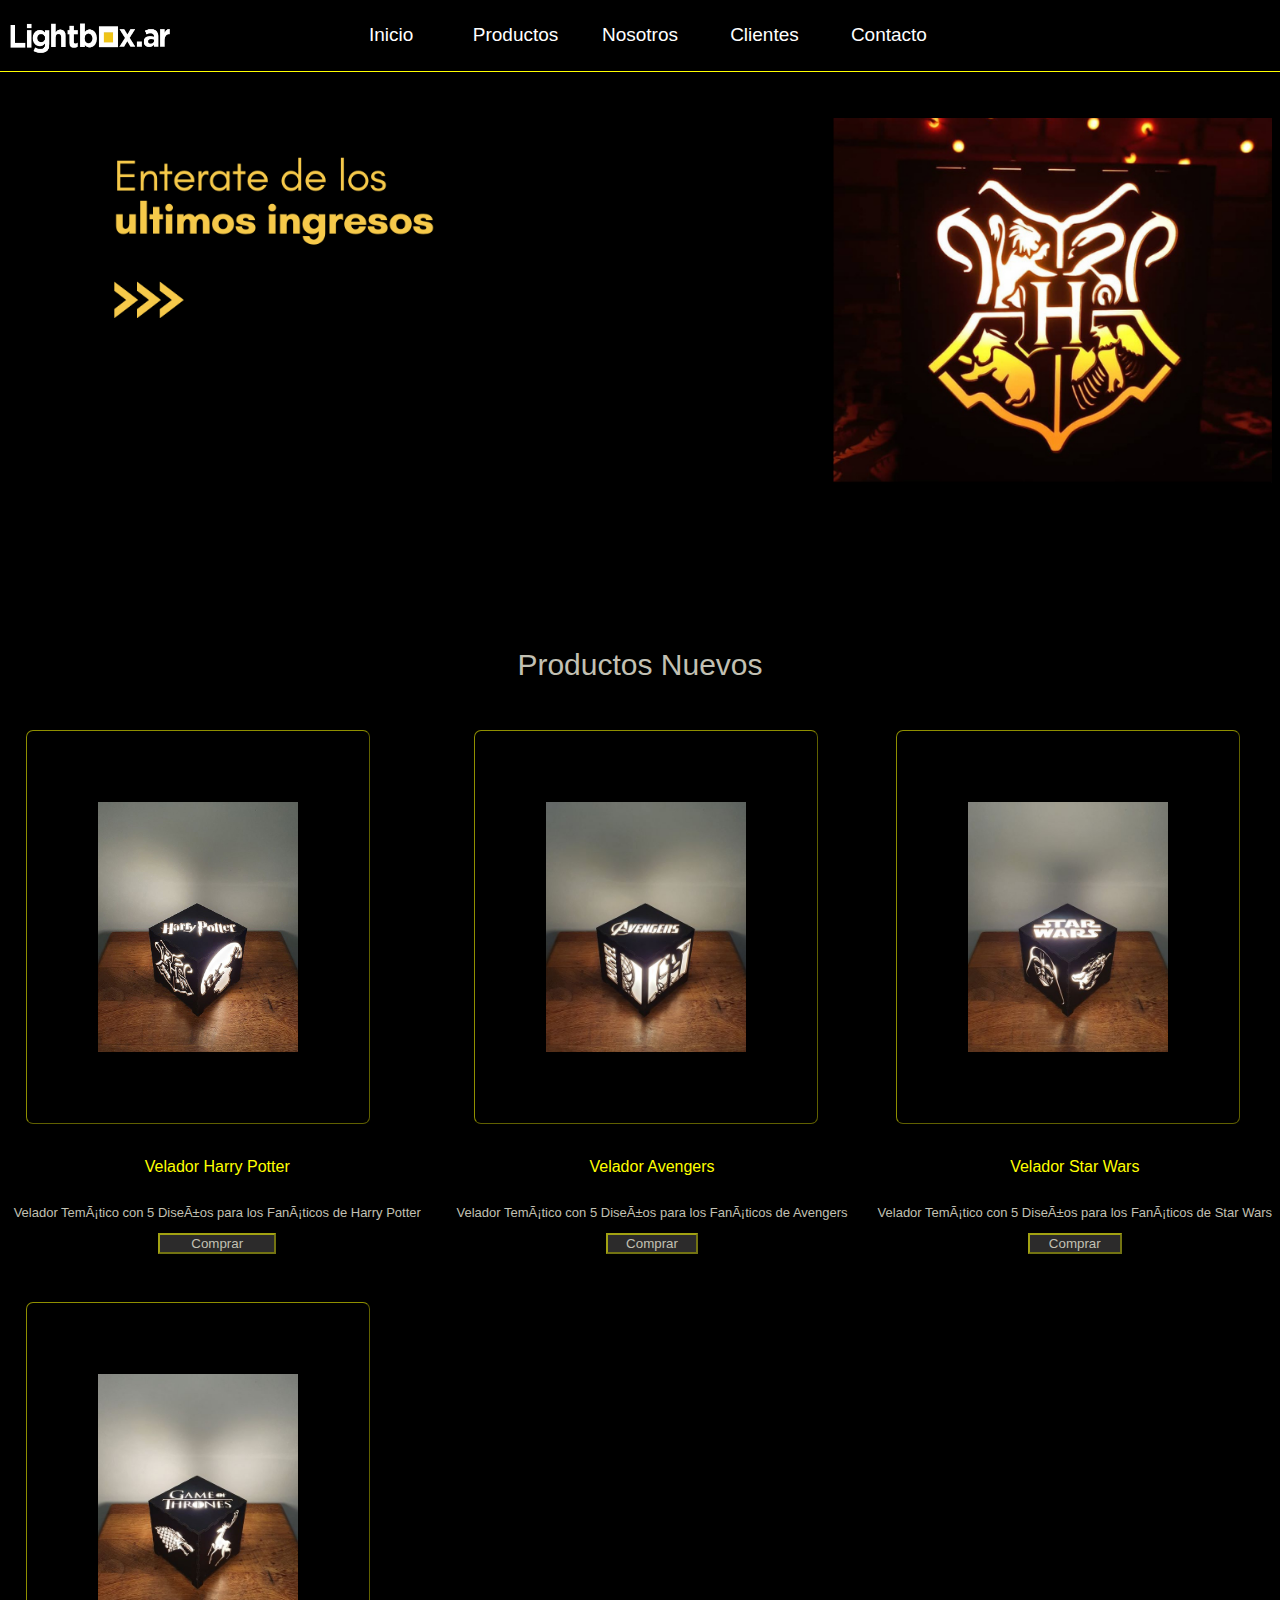
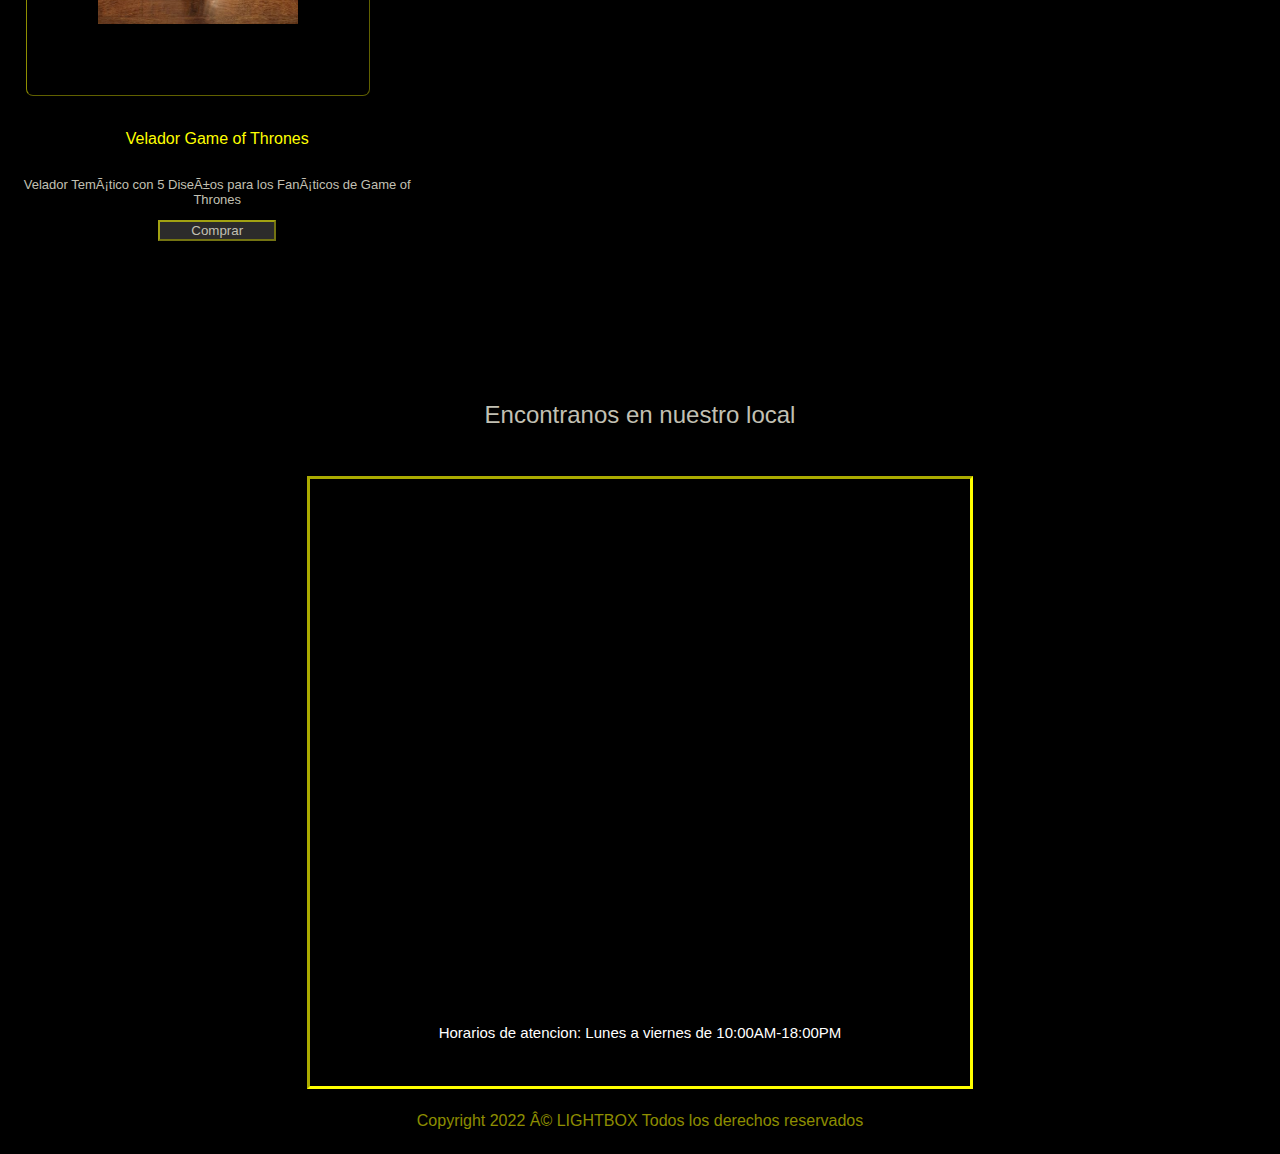
==== index.html @ 2d29f407 "Primer commit agregando efectos" ====
<!DOCTYPE html>
<html lang="en">

<head>
    <meta charset="en">
    <title>LightBox</title>
    <link rel="icon" href="img/logo.ico" class="imgredonda">
    <meta name="viewport" content="width=device-width, initial-scale=1.0">
    <link rel="stylesheet" href="style.css">
</head>
<div class="grilla">

    <body>
        <header class="header">
            <nav class="navegacion">
                <input type="checkbox" id="check">
                <label for="check" class="toggle-menu">
                    <img src="img/menu.png" alt="">
                </label>
                <a href="" class="logo"> <img src="img/logo.jpg" alt=""></a>
                <ul>
                    <li><a href="index.html">Inicio</a></li>
                    <li><a href="productos.html">Productos</a></li>
                    <li><a href="nosotros.html">Nosotros</a></li>
                    <li><a href="clientes.html">Clientes</a></li>
                    <li><a href="contacto.html">Contacto</a></li>
                </ul>
            </nav>
        </header>
        <section class="section">
            <div class="cartel">
                <a href="html/contacto.html"><img src="img/cartel.png" alt=""></a>
            </div>

        </section>
        <article class="article">
            <h1>Productos Nuevos</h1>
            <div class="galeria">
                <div class="foto">
                    <img src="img/cajas/caja1.jpg" alt="">
                    <div class="pie">
                        <p>Velador Harry Potter</p>
                        <p class="info">Velador Temático con 5 Diseños para los Fanáticos de Harry Potter</p>
                        <button>Comprar</button>
                    </div>
                </div>
                <div class="foto">
                    <img src="img/cajas/caja2.jpg" alt="">
                    <div class="pie">
                        <p>Velador Avengers</p>
                        <p class="info">Velador Temático con 5 Diseños para los Fanáticos de Avengers</p>
                        <button>Comprar</button>
                    </div>
                </div>
                <div class="foto">
                    <img src="img/cajas/caja3.jpg" alt="">
                    <div class="pie">
                        <p>Velador Star Wars</p>
                        <p class="info">Velador Temático con 5 Diseños para los Fanáticos de Star Wars</p>
                        <button>Comprar</button>
                    </div>
                </div>
                <div class="foto">
                    <img src="img/cajas/caja4.jpg" alt="">
                    <div class="pie">
                        <p>Velador Game of Thrones</p>
                        <p class="info">Velador Temático con 5 Diseños para los Fanáticos de Game of Thrones</p>
                        <button>Comprar</button>
                    </div>
                </div>
            </div>
        </article>
        <aside class="aside">
            <h3>Encontranos en nuestro local</h3>
            <div class="frame">
                <iframe
                    src="https://www.google.com/maps/embed?pb=!1m18!1m12!1m3!1d3275.6573795576046!2d-58.36267608500342!3d-34.81456077619106!2m3!1f0!2f0!3f0!3m2!1i1024!2i768!4f13.1!3m3!1m2!1s0x95a32b575a33bc4d%3A0xd5551d0e601b2aed!2sSan%20Francisco%20620%2C%20B1849BEL%20Claypole%2C%20Provincia%20de%20Buenos%20Aires!5e0!3m2!1ses!2sar!4v1653339173783!5m2!1ses!2sar"
                    width="600" height="450" style="border:0;" allowfullscreen="" loading="lazy"
                    referrerpolicy="no-referrer-when-downgrade"></iframe>
                <div class="horarios">
                    <p>Horarios de atencion: Lunes a viernes de 10:00AM-18:00PM</p>
                </div>
            </div>
        </aside>
        <footer class="footer">

            <p>Copyright 2022 © LIGHTBOX Todos los derechos reservados</p>

        </footer>
    </body>
</div>

</html>
---- style.css ----
@media screen and (min-width:1024px) {
    body {
        font-family: -apple-system, BlinkMacSystemFont, 'Segoe UI', Roboto, Oxygen, Ubuntu, Cantarell, 'Open Sans', 'Helvetica Neue', sans-serif;
        background-color: black;
        min-height: 100%;
    }
    .grilla {
        display: grid;
        gap: 10px;
        grid-template-areas:
            "header"
            "section"
            "article"
            "aside"
            "footer";
    }
     ::-webkit-scrollbar{
         width: 15px;
     }
     ::-webkit-scrollbar-track{
         background:rgb(17, 17, 17);
     }
     ::-webkit-scrollbar-thumb{
         background: rgba(121, 121, 6, 0.562);
     }
    .header {
        grid-area: header;
    }

    .cartel {
        padding-top: 100px;
        justify-content: center;
        display: grid;
    }

    .cartel img {
        max-width: 100%;
        margin-right: 100px;

    }

    .logo {
        position: fixed;
        display: block;
        margin-right: 40px;
        height: 40px;
        padding: 0px 0px 0px;
        border-radius: none;
        margin-top: 10px;
    }

    .logo img {
        padding-top: 13px;
        padding-left: 10px;
        height: 30px;
        width: 160px;
        display: flex;
    }

    nav {
        background-color: black;
        outline: 1px solid yellow;
        position: fixed;
        left: 0;
        top: 0;
        right: 0;
        
    }

    ul {
        margin-right: 20px;
        list-style: none;
        padding: 0;
        margin: 0;
        text-align: center;
        line-height: 70px;
    }

    li {
        width: 120px;
        display: inline-block;
    }

    a {
        font-family: -apple-system, BlinkMacSystemFont, 'Segoe UI', Roboto, Oxygen, Ubuntu, Cantarell, 'Open Sans', 'Helvetica Neue', sans-serif;
        font-weight: 200;
        font-size: 19px;
        text-decoration: none;
        display: block;
        color: white;
    }

    .navegacion a:hover {
        background: rgba(255, 255, 0, 0.562);
        color: black;
    }

    .toggle-menu {
        width: 40px;
        position: absolute;
        top: 1rem;
        right: 1rem;
        cursor: pointer;
        filter: invert(1);
        display: none;
    }

    #check {
        display: none;
        position: absolute;
    }

    img {
        max-width: 100%;
    }

    section {
        grid-area: section;
    }

    article {
        grid-area: article;
    }

    h1 {
        margin-top: 150px;
        margin-bottom: 30px;
        color: rgb(194, 192, 179);
        font-family: -apple-system, BlinkMacSystemFont, 'Segoe UI', Roboto, Oxygen, Ubuntu, Cantarell, 'Open Sans', 'Helvetica Neue', sans-serif;
        text-align: center;
        font-size: 30px;
        font-weight: 400;
    }

    .galeria {
        border: 1px;
        display: grid;
        grid-template-columns: auto auto auto;
        grid-template-rows: auto auto;
        column-gap: 30px;
        row-gap: 30px;
        justify-content: space-evenly;

    }

    .galeria img {
        display: grid;
        border-radius: 5px;
        outline-width: 1px;
        outline-offset: 1px;
        outline-style: outset;
        outline-color: rgba(255, 255, 0, 0.562);
        margin: 20px;
        padding: 70px;
        width: 200px;
        height: 250px;
        justify-content: center;
        transition: 0.5s;
        object-fit: cover;
    }
    .galeria img:hover{
        transform: scale(1.1);
    }

    .pie {
        color: yellow;
        font-size: medium;
        font-family: -apple-system, BlinkMacSystemFont, 'Segoe UI', Roboto, Oxygen, Ubuntu, Cantarell, 'Open Sans', 'Helvetica Neue', sans-serif;
        font-weight: 300;
        display: grid;
        text-align: center;
        padding: 0px;
        top: 0%;
    }

    .info {
        color: rgb(194, 192, 179);
        font-size: small;
        font-family: -apple-system, BlinkMacSystemFont, 'Segoe UI', Roboto, Oxygen, Ubuntu, Cantarell, 'Open Sans', 'Helvetica Neue', sans-serif;
        font-weight: 100;
        display: grid;
        justify-content: center;
    }

    button {
        font-style: normal;
        border-color: rgba(255, 255, 0, 0.562);
        color: rgb(194, 192, 179);
        background-color: rgb(44, 43, 43);
        margin-left: 150px;
        margin-right: 150px;
    }

    aside {
        grid-area: aside;
        display: grid;
        grid-template-columns: auto;
        grid-template-rows: auto auto;
        justify-content: space-around;

    }

    h3 {
        margin-top: 150px;
        margin-bottom: 50px;
        color: rgb(194, 192, 179);
        font-family: -apple-system, BlinkMacSystemFont, 'Segoe UI', Roboto, Oxygen, Ubuntu, Cantarell, 'Open Sans', 'Helvetica Neue', sans-serif;
        font-weight: 400;
        text-align: center;
        font-size: x-large;
    }

    .frame {
        outline-style: inset;
        outline-color: yellow;
        display: grid;
        padding: 30px;
        padding-bottom: 30px;
    }

    .horarios {
        color: white;
        font-family: -apple-system, BlinkMacSystemFont, 'Segoe UI', Roboto, Oxygen, Ubuntu, Cantarell, 'Open Sans', 'Helvetica Neue', sans-serif;
        font-weight: 200;
        font-size: 15px;
        display: right;
        margin-top: 50px;
        text-align: center;
    }

    .footer {
        grid-area: footer;
        color: rgba(255, 255, 0, 0.562);
        text-align: center;
        justify-content: flex-end;
    }
}

.video iframe {
     display: flex;
     align-content: center;
}

.redes {
    display: flex;
}

.redes1 {
    display: flex;
    flex-flow: row wrap;
    margin: auto;
    padding: 20px;
    font-family: -apple-system, BlinkMacSystemFont, 'Segoe UI', Roboto, Oxygen, Ubuntu, Cantarell, 'Open Sans', 'Helvetica Neue', sans-serif;
    color: rgba(255, 255, 0, 0.562);
    text-align: center;
    transition: 0.5s;
    object-fit: cover;
}
.redes1 img{
    filter: invert(58%) sepia(26%) saturate(1214%) hue-rotate(21deg) brightness(107%) contrast(102%);
}
.redes1 img:hover{
    transform: scale(1.1);
}


.form-consulta {
    width: 400px;
    background-color: rgb(17, 17, 17);
    padding: 20px;
    margin: 0 auto;
    margin-top: 100px;
    border-radius: 5px;
    font-family: -apple-system, BlinkMacSystemFont, 'Segoe UI', Roboto, Oxygen, Ubuntu, Cantarell, 'Open Sans', 'Helvetica Neue', sans-serif;
    color: rgba(255, 255, 0, 0.562);
}
 aside h4{
     color: rgba(255, 255, 0, 0.562);
     font-family: -apple-system, BlinkMacSystemFont, 'Segoe UI', Roboto, Oxygen, Ubuntu, Cantarell, 'Open Sans', 'Helvetica Neue', sans-serif;
     font-size: 20px;
     font-weight: 200;
     padding-bottom: 20px;
 }
 
.textarea{
    max-width: 100%;

}
.controls {
    display: flex;
    width: 95%;
    padding: 10px;
    border-radius: 4px;
    margin-bottom: 16px;
    border: 1px yellow solid;
    font-family: -apple-system, BlinkMacSystemFont, 'Segoe UI', Roboto, Oxygen, Ubuntu, Cantarell, 'Open Sans', 'Helvetica Neue', sans-serif;
    font-family: 18px;
}

.form-consulta p {
    height: 30px;
    text-align: left;
    font-size: 22px;
}

textarea {
    height: 100px;
    width: 400px;
    border-radius: 4px;
    border-color: rgba(255, 255, 0, 0.562);
}

.form-consulta .botons {
    width: 100%;
    border-radius: 4px;
    padding: 12px;
    color: rgb(194, 192, 179);
    font-size: 16px;
    margin: 16px 0;
    background-color: black;
    border-color: yellow;

}

.container {
    width: 100%;
    height: auto;
    align-items: center;
    justify-content: center;
    padding-bottom: 150px;
}

.container h1 {
    color: rgba(255, 255, 0, 0.562);
    font-family: -apple-system, BlinkMacSystemFont, 'Segoe UI', Roboto, Oxygen, Ubuntu, Cantarell, 'Open Sans', 'Helvetica Neue', sans-serif;
    font-size: 30px;
}

.container p {
    justify-content: justify-all;
    font-size: 18px;
    color: rgb(194, 192, 179);
    font-family: -apple-system, BlinkMacSystemFont, 'Segoe UI', Roboto, Oxygen, Ubuntu, Cantarell, 'Open Sans', 'Helvetica Neue', sans-serif;
    margin: 10px;
    padding-top: 20px;
}

.container img {
    padding-top: 10px;
    border-radius: 5px;
    width: 600px;
    display: flex;
    margin: 10px;
    border-width: 2px;
    border-style: inset;
    border-color: rgba(255, 255, 0, 0.562);
}

.clientes {
    font-family: -apple-system, BlinkMacSystemFont, 'Segoe UI', Roboto, Oxygen, Ubuntu, Cantarell, 'Open Sans', 'Helvetica Neue', sans-serif;
    color: rgb(194, 192, 179);
    font-size: xx-large;
}

.imgredonda {
    align-items: center;
    width: 250px;
    height: 250px;
    border-radius: 50%;
    object-fit:cover;
    display: inline-flex;
}

.experiencia {
    display: flex;
    flex-direction: column;
    width: 100%;
    height: auto;
    align-items: center;
    justify-content: center;
    padding-bottom: 450px;
}

.experiencia h3 {
    color: rgba(255, 255, 0, 0.562);
    font-family: -apple-system, BlinkMacSystemFont, 'Segoe UI', Roboto, Oxygen, Ubuntu, Cantarell, 'Open Sans', 'Helvetica Neue', sans-serif;
    font-size: 25px;
    padding: 10px;
}

.experiencia p {
    display: flex;
    margin-top: 10px;
    font-size: 18px;
    color: rgb(194, 192, 179);
    font-family: -apple-system, BlinkMacSystemFont, 'Segoe UI', Roboto, Oxygen, Ubuntu, Cantarell, 'Open Sans', 'Helvetica Neue', sans-serif;
    margin: 10px;
    padding: 20px;
}

.texto {
    margin-bottom: 20px;
    display: flex;
    width: 100%;
    border-radius: 4px;
    border-color: rgba(255, 255, 0, 0.562);
    background-color: rgb(44, 43, 43);
    padding-bottom: 20px;
}

form .boton {
    width: 20%;
    border-radius: 4px;
    padding: 12px;
    color: rgb(194, 192, 179);
    font-size: 16px;
    margin: 16px 0;
    background-color: black;
    border-color: yellow;

}


@media screen and (max-width:600px) {
    body {
        background-color: black;
        min-width: 100%;
    }

    section img {
        margin-top: 50px;
        max-width: 100%;
    }

    nav {
        background: black;
        outline: 1px solid yellow;
        position: fixed;
        left: 0;
        top: 0;
        right: 0;
    }

    #check {
        display: none;
        position: absolute;
    }

    .logo img {
        margin: 15px;
        width: 150px;
        display: fixed;
    }

    .toggle-menu {
        width: 25px;
        position: absolute;
        top: 1rem;
        right: 1rem;
        cursor: pointer;
        filter: invert(1);
        display: block;
    }

    ul {
        position: fixed;
        width: 100%;
        left: -100%;
        text-align: center;
        transition: all .5s;
    }

    nav ul li {
        display: block;
        text-align: center;
        margin: 50px 0;
        margin-right: 75px;
        line-height: 20px;
    }

    nav ul li a {
        color: rgb(194, 192, 179);
        right: 50px;
        font-size: 20px;
        text-align: center;
        text-decoration: none;
        font-family: -apple-system, BlinkMacSystemFont, 'Segoe UI', Roboto, Oxygen, Ubuntu, Cantarell, 'Open Sans', 'Helvetica Neue', sans-serif;

    }

    li a:hover,
    li a:active {
        background: rgba(255, 255, 0, 0.562);
        color: black;
    }

    #check:checked~ul {
        left: 0;
        background: black;
    }

    .toggle-menu img {
        max-width: 100%;
    }

    aside {
        display: none;
    }

    .galeria {
        border: 1px;
        display: grid;
        grid-template-columns: auto;
        grid-template-rows: auto auto;
        column-gap: 30px;
        row-gap: 30px;
        justify-content: space-evenly;

    }

    .galeria img {
        display: grid;
        border-radius: 6px;
        outline-width: 1px;
        outline-offset: 1px;
        outline-style: outset;
        outline-color: rgba(255, 255, 0, 0.562);
        margin: 15px;
        padding: 70px;
        width: 200px;
        height: 250px;
        justify-content: center;    
        
}
    h1 {
        margin-top: 150px;
        margin-bottom: 30px;
        color: rgb(194, 192, 179);
        font-family: -apple-system, BlinkMacSystemFont, 'Segoe UI', Roboto, Oxygen, Ubuntu, Cantarell, 'Open Sans', 'Helvetica Neue', sans-serif;
        text-align: center;
        font-size: 30px;
        font-weight: 400;
    }

    .pie {
        color: yellow;
        font-size: medium;
        font-family: -apple-system, BlinkMacSystemFont, 'Segoe UI', Roboto, Oxygen, Ubuntu, Cantarell, 'Open Sans', 'Helvetica Neue', sans-serif;
        font-weight: 300;
        display: grid;
        text-align: center;
        padding: 0px;
        top: 0%;
    }

    .info {
        color: rgb(194, 192, 179);
        font-size: small;
        font-family: -apple-system, BlinkMacSystemFont, 'Segoe UI', Roboto, Oxygen, Ubuntu, Cantarell, 'Open Sans', 'Helvetica Neue', sans-serif;
        font-weight: 100;
        display: grid;
        justify-content: center;
    }

    button {
        font-style: normal;
        border-color: rgba(255, 255, 0, 0.562);
        color: rgb(194, 192, 179);
        background-color: rgb(44, 43, 43);
        margin-top: 20px;
        margin-left: 150px;
        margin-right: 150px;
    }

    .footer {
        grid-area: footer;
        color: rgba(255, 255, 0, 0.562);
        text-align: center;
        justify-content: flex-end;
        font-family: -apple-system, BlinkMacSystemFont, 'Segoe UI', Roboto, Oxygen, Ubuntu, Cantarell, 'Open Sans', 'Helvetica Neue', sans-serif;
        font-size: 15px;
    }
    .container {
        width: 100%;
        height: auto;
        align-items: center;
        justify-content: center;
        padding-bottom: 150px;
    }
    
    .container h1 {
        color: rgba(255, 255, 0, 0.562);
        font-family: -apple-system, BlinkMacSystemFont, 'Segoe UI', Roboto, Oxygen, Ubuntu, Cantarell, 'Open Sans', 'Helvetica Neue', sans-serif;
        font-size: 25px;
        text-align: center;
    }
    
    .container p {
        justify-content: justify-all;
        font-size: 15px;
        color: rgb(194, 192, 179);
        font-family: -apple-system, BlinkMacSystemFont, 'Segoe UI', Roboto, Oxygen, Ubuntu, Cantarell, 'Open Sans', 'Helvetica Neue', sans-serif;
        margin: 10px;
        padding-top: 20px;
    }
    
    .container img {
        padding-top: 20px;
        border-radius: 5px;
        max-width: 100%;
        width: 340px;
        display: flex;
        margin: 10px;
        border-width: 2px;
        border-style: inset;
        border-color: rgba(255, 255, 0, 0.562);
    }
    .redes1 {
        display: flex;
        flex-direction: column;
        margin: auto;
        padding: 20px;
        font-family: -apple-system, BlinkMacSystemFont, 'Segoe UI', Roboto, Oxygen, Ubuntu, Cantarell, 'Open Sans', 'Helvetica Neue', sans-serif;
        color: rgba(255, 255, 0, 0.562);
        text-align: center;
    }
    

    .form-consulta {
        display: block;
        width: 300px;
        background-color: rgb(17, 17, 17);
        padding: 30px;
        margin: 0 auto;
        margin-top: 100px;
        border-radius: 5px;
        font-family: -apple-system, BlinkMacSystemFont, 'Segoe UI', Roboto, Oxygen, Ubuntu, Cantarell, 'Open Sans', 'Helvetica Neue', sans-serif;
        color: rgba(255, 255, 0, 0.562);
    }
    .clientes{
        font-size: 25px;
    }
    .experiencia h3{
        font-size: 20px;
        text-align: center;
    }
    .imgredonda{
        align-items: center;
        border-radius: 50%;
        display: flex;
        margin: 0 auto;
    }
    .experiencia p{
        font-size: 15px;
    }
}
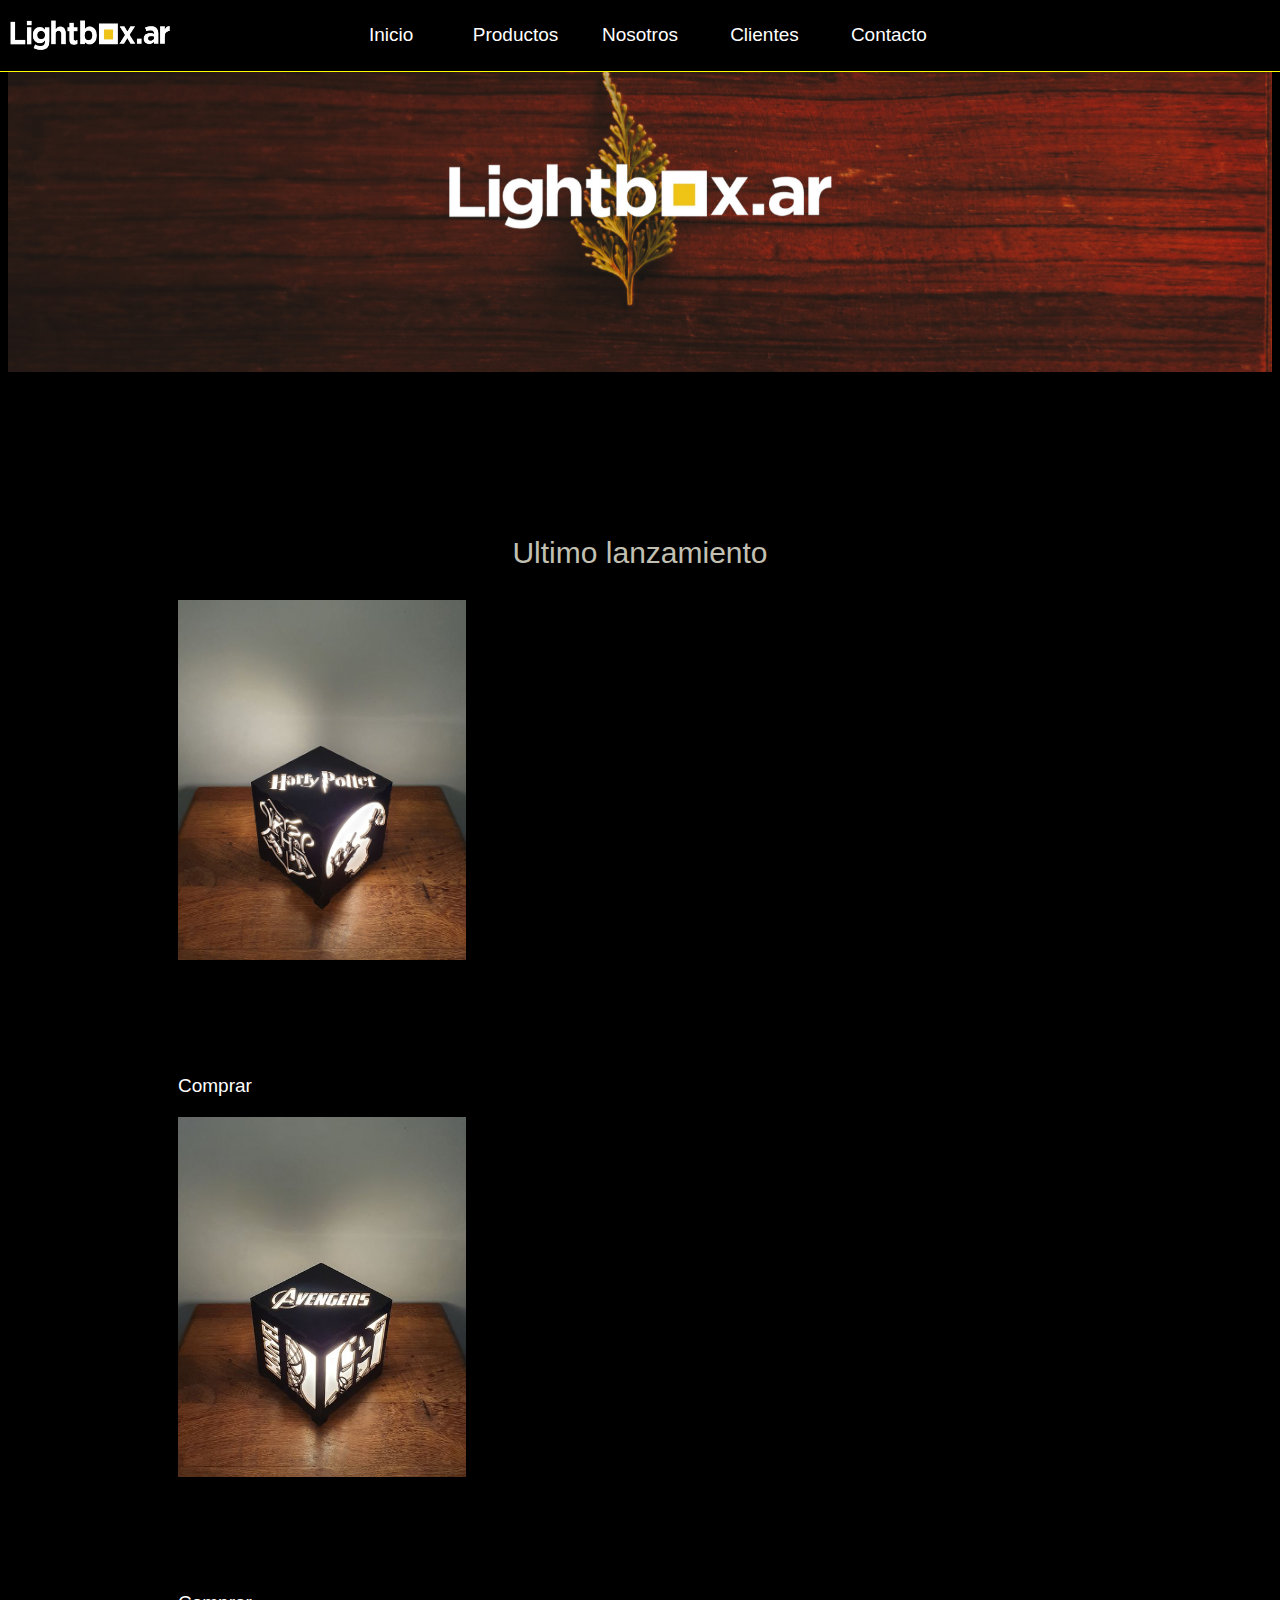
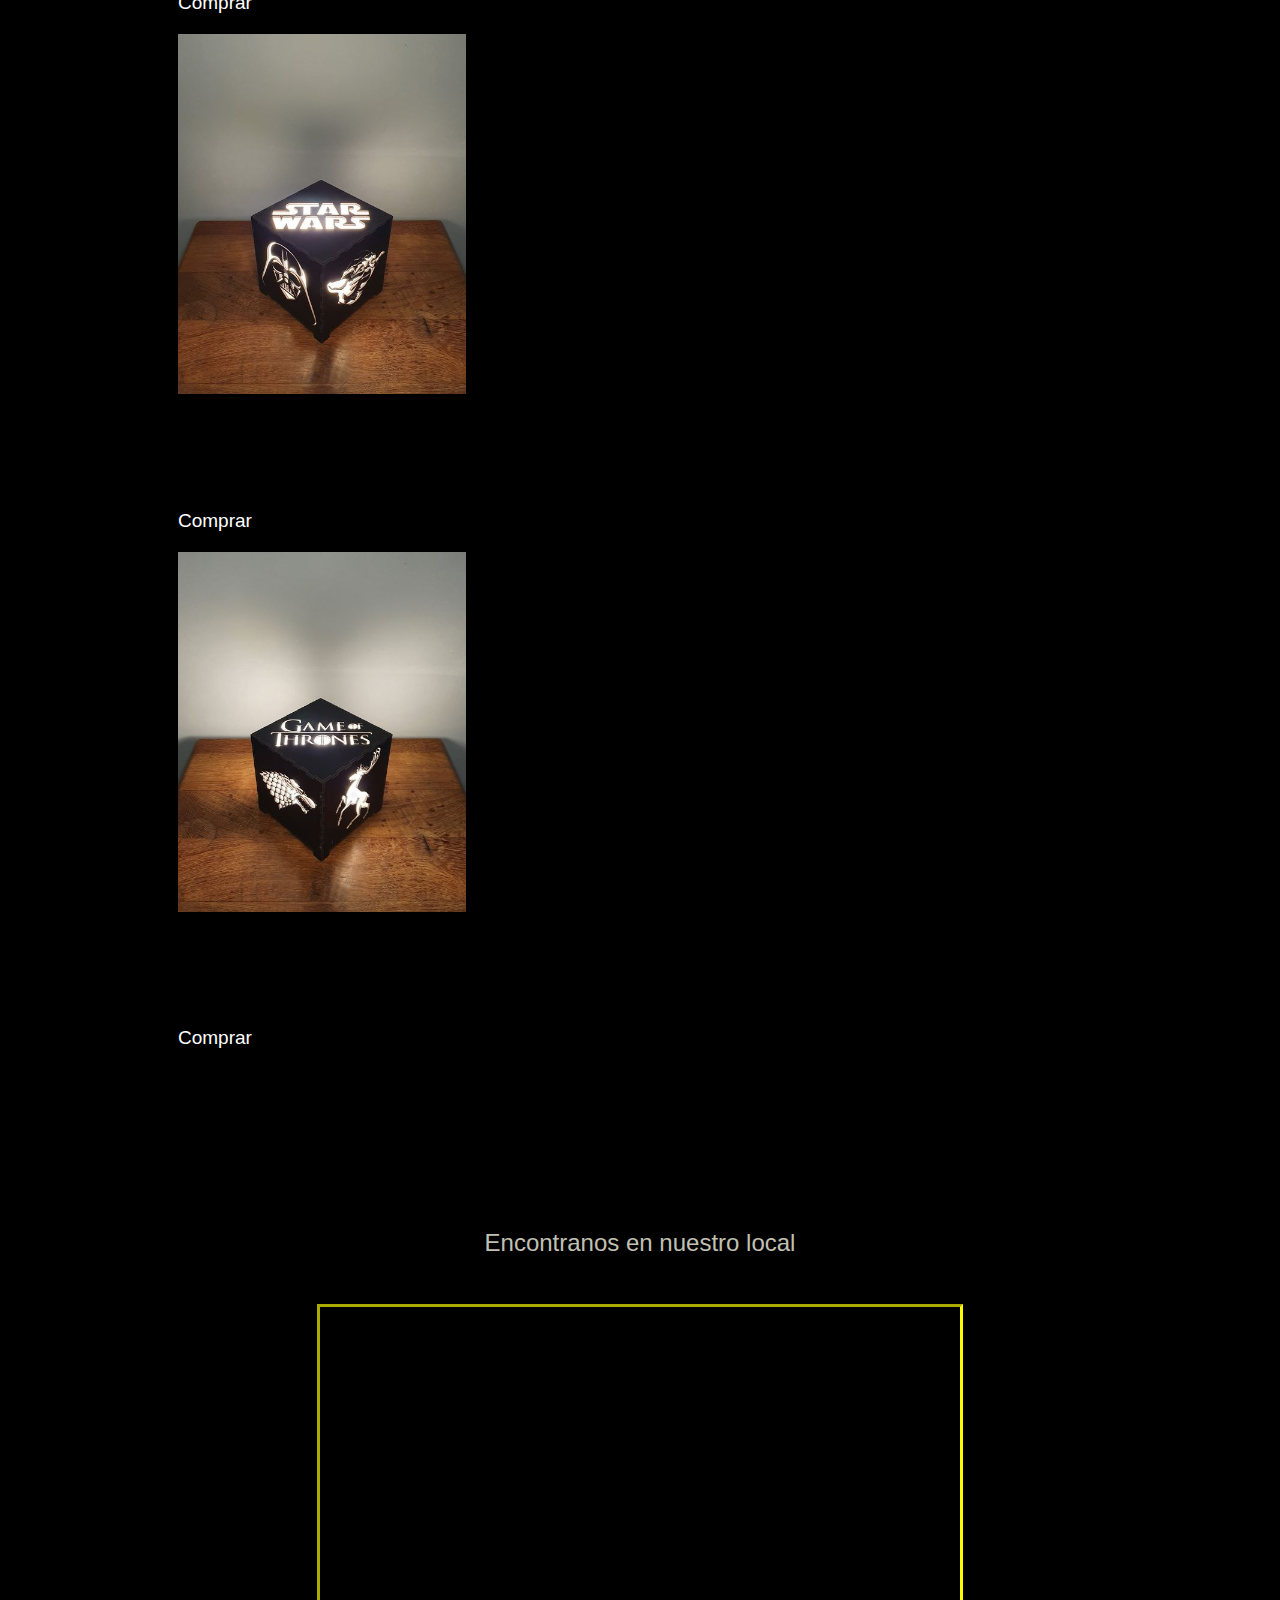
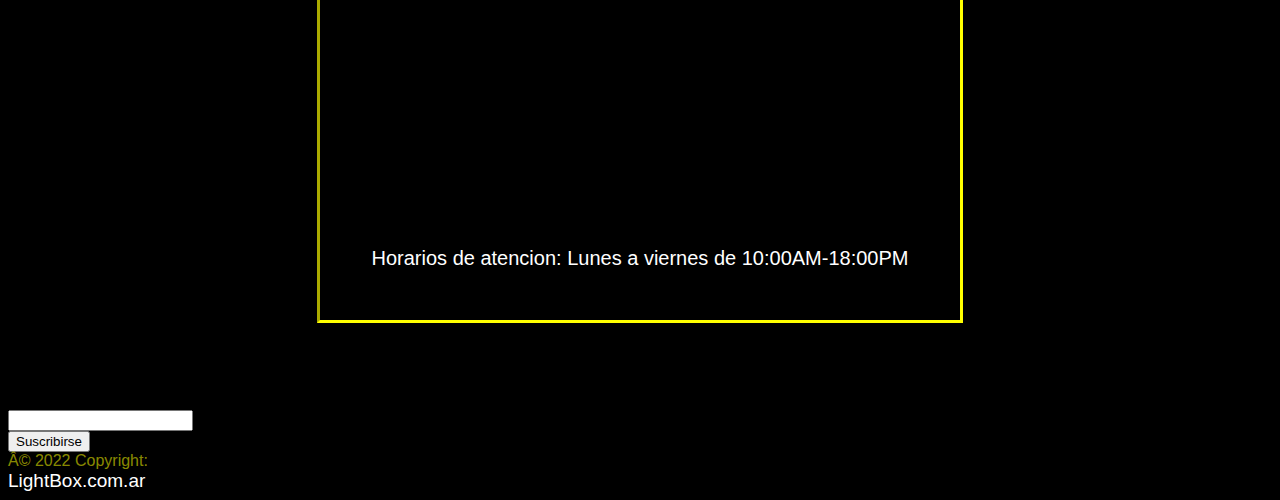
==== commit 2f5b93be: "segunda entrega del proyecto final" ====
--- a/index.html
+++ b/index.html
@@ -2,92 +2,128 @@
 <html lang="en">
 
 <head>
-    <meta charset="en">
-    <title>LightBox</title>
-    <link rel="icon" href="img/logo.ico" class="imgredonda">
-    <meta name="viewport" content="width=device-width, initial-scale=1.0">
-    <link rel="stylesheet" href="style.css">
+  <meta charset="en">
+  <title>LightBox</title>
+  <link rel="icon" href="img/logo.ico" class="imgredonda">
+  <meta name="viewport" content="width=device-width, initial-scale=1.0">
+  <link href="https://cdn.jsdelivr.net/npm/bootstrap@5.2.0-beta1/dist/css/bootstrap.min.css" rel="stylesheet"
+    integrity="sha384-0evHe/X+R7YkIZDRvuzKMRqM+OrBnVFBL6DOitfPri4tjfHxaWutUpFmBp4vmVor" crossorigin="anonymous">
+  <link rel="stylesheet" href="style.css">
 </head>
 <div class="grilla">
 
-    <body>
-        <header class="header">
-            <nav class="navegacion">
-                <input type="checkbox" id="check">
-                <label for="check" class="toggle-menu">
-                    <img src="img/menu.png" alt="">
-                </label>
-                <a href="" class="logo"> <img src="img/logo.jpg" alt=""></a>
-                <ul>
-                    <li><a href="index.html">Inicio</a></li>
-                    <li><a href="productos.html">Productos</a></li>
-                    <li><a href="nosotros.html">Nosotros</a></li>
-                    <li><a href="clientes.html">Clientes</a></li>
-                    <li><a href="contacto.html">Contacto</a></li>
-                </ul>
-            </nav>
-        </header>
-        <section class="section">
-            <div class="cartel">
-                <a href="html/contacto.html"><img src="img/cartel.png" alt=""></a>
+  <body>
+    <header class="header">
+      <nav class="navegacion" style="z-index:100;">
+        <input type="checkbox" id="check">
+        <label for="check" class="toggle-menu">
+          <img src="img/menu.png" alt="">
+        </label>
+        <a href="index.html" class="logo"> <img src="img/logo.png" alt=""></a>
+        <ul>
+          <li><a href="index.html">Inicio</a></li>
+          <li><a href="productos.html">Productos</a></li>
+          <li><a href="nosotros.html">Nosotros</a></li>
+          <li><a href="clientes.html">Clientes</a></li>
+          <li><a href="contacto.html">Contacto</a></li>
+        </ul>
+      </nav>
+    </header>
+    <section class="section">
+      <div class="historia">
+        <img src="img/nosotros/portada nostros .png" alt="">
+      </div>
+    </section>
+    <article>
+      <h1>Ultimo lanzamiento</h1>
+      <div class="row row-cols-12 row-cols-xl-3 row-cols-lg-2 g-3">
+        <div class="col">
+          <div class="card text-center border-warning mb-3 text-bg-dark" style="width: 18rem;">
+            <img src="img/cajas/caja1.jpg" class="card-img-top" alt="harry">
+            <div class="card-body">
+              <h5 class="card-title">Velador Harry Potter</h5>
+              <p class="card-text">Velador tematico para los fanaticos de Harry Potter.</p>
+              <a href="http://wa.me/5491122745556" target="_blank" class="btn btn-warning">Comprar</a>
             </div>
-
+          </div>
+        </div>
+        <div class="col">
+          <div class="card text-center border-warning mb-3 text-bg-dark" style="width: 18rem;">
+            <img src="img/cajas/caja2.jpg" class="card-img-top" alt="avengers">
+            <div class="card-body">
+              <h5 class="card-title">Velador Avengers</h5>
+              <p class="card-text">Velador tematico para los fanaticos de Avangers.</p>
+              <a href="http://wa.me/5491122745556" target="_blank" class="btn btn-warning">Comprar</a>
+            </div>
+          </div>
+        </div>
+        <div class="col">
+          <div class="card text-center border-warning mb-3 text-bg-dark" style="width: 18rem;">
+            <img src="img/cajas/caja3.jpg" class="card-img-top" alt="starwars">
+            <div class="card-body">
+              <h5 class="card-title">Velador Star wars</h5>
+              <p class="card-text">Velador tematico para los fanaticos de Star wars</p>
+              <a href="http://wa.me/5491122745556" target="_blank" class="btn btn-warning">Comprar</a>
+            </div>
+          </div>
+        </div>
+        <div class="col">
+          <div class="card text-center border-warning mb-3 text-bg-dark" style="width: 18rem;">
+            <img src="img/cajas/caja4.jpg" class="card-img-top" alt="got">
+            <div class="card-body">
+              <h5 class="card-title">Velador Game of Thrones</h5>
+              <p class="card-text">Velador tematico para los fanaticos de Game of Thrones.</p>
+              <a href="http://wa.me/5491122745556" target="_blank" class="btn btn-warning">Comprar</a>
+            </div>
+          </div>
+        </div>
+      </div>
+    </article>
+    <aside class="aside">
+      <h3>Encontranos en nuestro local</h3>
+      <div class="frame">
+        <iframe
+          src="https://www.google.com/maps/embed?pb=!1m18!1m12!1m3!1d3275.6573795576046!2d-58.36267608500342!3d-34.81456077619106!2m3!1f0!2f0!3f0!3m2!1i1024!2i768!4f13.1!3m3!1m2!1s0x95a32b575a33bc4d%3A0xd5551d0e601b2aed!2sSan%20Francisco%20620%2C%20B1849BEL%20Claypole%2C%20Provincia%20de%20Buenos%20Aires!5e0!3m2!1ses!2sar!4v1653339173783!5m2!1ses!2sar"
+          width="600" height="450" style="border:0;" allowfullscreen="" loading="lazy"
+          referrerpolicy="no-referrer-when-downgrade"></iframe>
+        <div class="horarios">
+          <p>Horarios de atencion: Lunes a viernes de 10:00AM-18:00PM</p>
+        </div>
+      </div>
+    </aside>
+    <footer class="bg-dark text-center text-white">
+      <div class="container p-4 pb-0">
+        <section class="">
+          <form action="">
+            <div class="row d-flex justify-content-center">
+              <div class="col-auto">
+                <p class="pt-0">
+                  <strong>Registrate para recibir novedades</strong>
+                </p>
+              </div>
+              <div class="col-md-3 col-7">
+                <div class="form-outline form-white mb-4">
+                  <input type="email" id="form5Example2" class="form-control" />
+                </div>
+              </div>
+              <div class="col-auto">
+                <button type="submit" class="btn btn-outline-warning mb-2">
+                  Suscribirse
+                </button>
+              </div>
+            </div>
+          </form>
         </section>
-        <article class="article">
-            <h1>Productos Nuevos</h1>
-            <div class="galeria">
-                <div class="foto">
-                    <img src="img/cajas/caja1.jpg" alt="">
-                    <div class="pie">
-                        <p>Velador Harry Potter</p>
-                        <p class="info">Velador Temático con 5 Diseños para los Fanáticos de Harry Potter</p>
-                        <button>Comprar</button>
-                    </div>
-                </div>
-                <div class="foto">
-                    <img src="img/cajas/caja2.jpg" alt="">
-                    <div class="pie">
-                        <p>Velador Avengers</p>
-                        <p class="info">Velador Temático con 5 Diseños para los Fanáticos de Avengers</p>
-                        <button>Comprar</button>
-                    </div>
-                </div>
-                <div class="foto">
-                    <img src="img/cajas/caja3.jpg" alt="">
-                    <div class="pie">
-                        <p>Velador Star Wars</p>
-                        <p class="info">Velador Temático con 5 Diseños para los Fanáticos de Star Wars</p>
-                        <button>Comprar</button>
-                    </div>
-                </div>
-                <div class="foto">
-                    <img src="img/cajas/caja4.jpg" alt="">
-                    <div class="pie">
-                        <p>Velador Game of Thrones</p>
-                        <p class="info">Velador Temático con 5 Diseños para los Fanáticos de Game of Thrones</p>
-                        <button>Comprar</button>
-                    </div>
-                </div>
-            </div>
-        </article>
-        <aside class="aside">
-            <h3>Encontranos en nuestro local</h3>
-            <div class="frame">
-                <iframe
-                    src="https://www.google.com/maps/embed?pb=!1m18!1m12!1m3!1d3275.6573795576046!2d-58.36267608500342!3d-34.81456077619106!2m3!1f0!2f0!3f0!3m2!1i1024!2i768!4f13.1!3m3!1m2!1s0x95a32b575a33bc4d%3A0xd5551d0e601b2aed!2sSan%20Francisco%20620%2C%20B1849BEL%20Claypole%2C%20Provincia%20de%20Buenos%20Aires!5e0!3m2!1ses!2sar!4v1653339173783!5m2!1ses!2sar"
-                    width="600" height="450" style="border:0;" allowfullscreen="" loading="lazy"
-                    referrerpolicy="no-referrer-when-downgrade"></iframe>
-                <div class="horarios">
-                    <p>Horarios de atencion: Lunes a viernes de 10:00AM-18:00PM</p>
-                </div>
-            </div>
-        </aside>
-        <footer class="footer">
-
-            <p>Copyright 2022 © LIGHTBOX Todos los derechos reservados</p>
-
-        </footer>
-    </body>
+      </div>
+      <div class="text-center p-3" style="background-color: rgba(0, 0, 0, 0.2); color: rgba(255, 255, 0, 0.548);">
+        © 2022 Copyright:
+        <a class="text-white" href="https://mdbootstrap.com/">LightBox.com.ar</a>
+      </div>
+    </footer>
+    <script src="https://cdn.jsdelivr.net/npm/bootstrap@5.2.0-beta1/dist/js/bootstrap.bundle.min.js"
+      integrity="sha384-pprn3073KE6tl6bjs2QrFaJGz5/SUsLqktiwsUTF55Jfv3qYSDhgCecCxMW52nD2"
+      crossorigin="anonymous"></script>
+  </body>
 </div>
 
 </html>--- a/style.css
+++ b/style.css
@@ -4,6 +4,7 @@
         background-color: black;
         min-height: 100%;
     }
+
     .grilla {
         display: grid;
         gap: 10px;
@@ -14,57 +15,58 @@
             "aside"
             "footer";
     }
-     ::-webkit-scrollbar{
-         width: 15px;
-     }
-     ::-webkit-scrollbar-track{
-         background:rgb(17, 17, 17);
-     }
-     ::-webkit-scrollbar-thumb{
-         background: rgba(121, 121, 6, 0.562);
-     }
+
+    ::-webkit-scrollbar {
+        width: 15px;
+    }
+
+    ::-webkit-scrollbar-track {
+        background: rgb(17, 17, 17);
+    }
+
+    ::-webkit-scrollbar-thumb {
+        background: rgba(121, 121, 6, 0.562);
+    }
+
     .header {
         grid-area: header;
     }
 
-    .cartel {
+    .descuento {
         padding-top: 100px;
         justify-content: center;
         display: grid;
     }
 
-    .cartel img {
-        max-width: 100%;
-        margin-right: 100px;
-
-    }
-
-    .logo {
+    .descuento img {
+        width: 1024px;
+        margin-left: 100px;
+    }
+
+    .logo img {
         position: fixed;
-        display: block;
-        margin-right: 40px;
-        height: 40px;
-        padding: 0px 0px 0px;
-        border-radius: none;
-        margin-top: 10px;
-    }
-
-    .logo img {
-        padding-top: 13px;
-        padding-left: 10px;
+        margin-top: 20px;
+        margin-left: 10px;
         height: 30px;
         width: 160px;
-        display: flex;
+        float: left;
+        transition: 0.5s;
+    }
+
+    .logo img:hover {
+        transform: scale(1.1);
     }
 
     nav {
+
+        max-width: 100%;
         background-color: black;
         outline: 1px solid yellow;
         position: fixed;
         left: 0;
         top: 0;
         right: 0;
-        
+
     }
 
     ul {
@@ -105,6 +107,22 @@
         display: none;
     }
 
+    .carousel-item {
+        align-items: center;
+        margin-top: 50px;
+        margin-left: 90px;
+        max-width: 100%;
+    }
+
+    .d-block {
+        max-width: 100%;
+        padding-left: 20px;
+    }
+
+    .historia {
+        max-width: 100%;
+    }
+
     #check {
         display: none;
         position: absolute;
@@ -132,63 +150,9 @@
         font-weight: 400;
     }
 
-    .galeria {
-        border: 1px;
-        display: grid;
-        grid-template-columns: auto auto auto;
-        grid-template-rows: auto auto;
-        column-gap: 30px;
-        row-gap: 30px;
-        justify-content: space-evenly;
-
-    }
-
-    .galeria img {
-        display: grid;
-        border-radius: 5px;
-        outline-width: 1px;
-        outline-offset: 1px;
-        outline-style: outset;
-        outline-color: rgba(255, 255, 0, 0.562);
-        margin: 20px;
-        padding: 70px;
-        width: 200px;
-        height: 250px;
-        justify-content: center;
-        transition: 0.5s;
-        object-fit: cover;
-    }
-    .galeria img:hover{
-        transform: scale(1.1);
-    }
-
-    .pie {
-        color: yellow;
-        font-size: medium;
-        font-family: -apple-system, BlinkMacSystemFont, 'Segoe UI', Roboto, Oxygen, Ubuntu, Cantarell, 'Open Sans', 'Helvetica Neue', sans-serif;
-        font-weight: 300;
-        display: grid;
-        text-align: center;
-        padding: 0px;
-        top: 0%;
-    }
-
-    .info {
-        color: rgb(194, 192, 179);
-        font-size: small;
-        font-family: -apple-system, BlinkMacSystemFont, 'Segoe UI', Roboto, Oxygen, Ubuntu, Cantarell, 'Open Sans', 'Helvetica Neue', sans-serif;
-        font-weight: 100;
-        display: grid;
-        justify-content: center;
-    }
-
-    button {
-        font-style: normal;
-        border-color: rgba(255, 255, 0, 0.562);
-        color: rgb(194, 192, 179);
-        background-color: rgb(44, 43, 43);
-        margin-left: 150px;
-        margin-right: 150px;
+    .col {
+        padding-left: 170px;
+        padding-bottom: 20px;
     }
 
     aside {
@@ -210,19 +174,24 @@
         font-size: x-large;
     }
 
+    .pagos img {
+        max-width: 100%;
+    }
+
     .frame {
         outline-style: inset;
         outline-color: yellow;
         display: grid;
-        padding: 30px;
+        padding: 20px;
         padding-bottom: 30px;
+        margin-bottom: 30px;
     }
 
     .horarios {
         color: white;
         font-family: -apple-system, BlinkMacSystemFont, 'Segoe UI', Roboto, Oxygen, Ubuntu, Cantarell, 'Open Sans', 'Helvetica Neue', sans-serif;
         font-weight: 200;
-        font-size: 15px;
+        font-size: 20px;
         display: right;
         margin-top: 50px;
         text-align: center;
@@ -237,8 +206,15 @@
 }
 
 .video iframe {
-     display: flex;
-     align-content: center;
+    padding-bottom: 20px;
+    display: flex;
+    align-content: center;
+}
+
+.correo {
+    margin-top: 40px;
+    width: 650px;
+    margin-bottom: 40px;
 }
 
 .redes {
@@ -256,36 +232,48 @@
     transition: 0.5s;
     object-fit: cover;
 }
-.redes1 img{
+
+.redes1 img {
     filter: invert(58%) sepia(26%) saturate(1214%) hue-rotate(21deg) brightness(107%) contrast(102%);
 }
-.redes1 img:hover{
-    transform: scale(1.1);
-}
-
+
+.redes1 img:hover {
+    transform: scale(1.2);
+}
+
+h6 {
+    font-family: system-ui, -apple-system, BlinkMacSystemFont, 'Segoe UI', Roboto, Oxygen, Ubuntu, Cantarell, 'Open Sans', 'Helvetica Neue', sans-serif;
+    color: grey;
+    font-size: 30px;
+    text-align: center;
+    padding-bottom: 20px;
+}
 
 .form-consulta {
     width: 400px;
     background-color: rgb(17, 17, 17);
     padding: 20px;
+    margin-bottom: 20px;
     margin: 0 auto;
     margin-top: 100px;
     border-radius: 5px;
     font-family: -apple-system, BlinkMacSystemFont, 'Segoe UI', Roboto, Oxygen, Ubuntu, Cantarell, 'Open Sans', 'Helvetica Neue', sans-serif;
     color: rgba(255, 255, 0, 0.562);
 }
- aside h4{
-     color: rgba(255, 255, 0, 0.562);
-     font-family: -apple-system, BlinkMacSystemFont, 'Segoe UI', Roboto, Oxygen, Ubuntu, Cantarell, 'Open Sans', 'Helvetica Neue', sans-serif;
-     font-size: 20px;
-     font-weight: 200;
-     padding-bottom: 20px;
- }
- 
-.textarea{
+
+aside h4 {
+    color: rgba(255, 255, 0, 0.562);
+    font-family: -apple-system, BlinkMacSystemFont, 'Segoe UI', Roboto, Oxygen, Ubuntu, Cantarell, 'Open Sans', 'Helvetica Neue', sans-serif;
+    font-size: 20px;
+    font-weight: 200;
+    padding-bottom: 20px;
+}
+
+.textarea {
     max-width: 100%;
 
 }
+
 .controls {
     display: flex;
     width: 95%;
@@ -322,38 +310,35 @@
 
 }
 
-.container {
+.conteiner-all {
     width: 100%;
-    height: auto;
-    align-items: center;
-    justify-content: center;
-    padding-bottom: 150px;
-}
-
-.container h1 {
+    max-width: 1000px;
+    margin: auto;
+    padding: 20px;
+    background: rgb(7, 7, 7);
+    border-top: 1px solid yellow;
+}
+
+.title {
+    font-size: 40px;
     color: rgba(255, 255, 0, 0.562);
-    font-family: -apple-system, BlinkMacSystemFont, 'Segoe UI', Roboto, Oxygen, Ubuntu, Cantarell, 'Open Sans', 'Helvetica Neue', sans-serif;
-    font-size: 30px;
-}
-
-.container p {
-    justify-content: justify-all;
-    font-size: 18px;
+    font-family: system-ui, -apple-system, BlinkMacSystemFont, 'Segoe UI', Roboto, Oxygen, Ubuntu, Cantarell, 'Open Sans', 'Helvetica Neue', sans-serif;
+
+}
+
+.conteiner-all img {
+    width: 600px;
+    float: left;
+    margin-right: 20px;
+    margin-bottom: 20px;
+}
+
+.conteiner-all p {
+    font-family: system-ui, -apple-system, BlinkMacSystemFont, 'Segoe UI', Roboto, Oxygen, Ubuntu, Cantarell, 'Open Sans', 'Helvetica Neue', sans-serif;
+    font-size: 20px;
     color: rgb(194, 192, 179);
-    font-family: -apple-system, BlinkMacSystemFont, 'Segoe UI', Roboto, Oxygen, Ubuntu, Cantarell, 'Open Sans', 'Helvetica Neue', sans-serif;
-    margin: 10px;
-    padding-top: 20px;
-}
-
-.container img {
-    padding-top: 10px;
-    border-radius: 5px;
-    width: 600px;
-    display: flex;
-    margin: 10px;
-    border-width: 2px;
-    border-style: inset;
-    border-color: rgba(255, 255, 0, 0.562);
+    font-weight: 300;
+
 }
 
 .clientes {
@@ -367,35 +352,8 @@
     width: 250px;
     height: 250px;
     border-radius: 50%;
-    object-fit:cover;
+    object-fit: cover;
     display: inline-flex;
-}
-
-.experiencia {
-    display: flex;
-    flex-direction: column;
-    width: 100%;
-    height: auto;
-    align-items: center;
-    justify-content: center;
-    padding-bottom: 450px;
-}
-
-.experiencia h3 {
-    color: rgba(255, 255, 0, 0.562);
-    font-family: -apple-system, BlinkMacSystemFont, 'Segoe UI', Roboto, Oxygen, Ubuntu, Cantarell, 'Open Sans', 'Helvetica Neue', sans-serif;
-    font-size: 25px;
-    padding: 10px;
-}
-
-.experiencia p {
-    display: flex;
-    margin-top: 10px;
-    font-size: 18px;
-    color: rgb(194, 192, 179);
-    font-family: -apple-system, BlinkMacSystemFont, 'Segoe UI', Roboto, Oxygen, Ubuntu, Cantarell, 'Open Sans', 'Helvetica Neue', sans-serif;
-    margin: 10px;
-    padding: 20px;
 }
 
 .texto {
@@ -403,8 +361,9 @@
     display: flex;
     width: 100%;
     border-radius: 4px;
+    color: white;
     border-color: rgba(255, 255, 0, 0.562);
-    background-color: rgb(44, 43, 43);
+    background-color: rgba(58, 56, 56, 0.952);
     padding-bottom: 20px;
 }
 
@@ -420,8 +379,7 @@
 
 }
 
-
-@media screen and (max-width:600px) {
+@media only screen and (max-width:992px) {
     body {
         background-color: black;
         min-width: 100%;
@@ -450,6 +408,11 @@
         margin: 15px;
         width: 150px;
         display: fixed;
+        transition: 0.5s;
+    }
+    
+    .logo img:hover {
+        transform: scale(1.1);
     }
 
     .toggle-menu {
@@ -462,6 +425,10 @@
         display: block;
     }
 
+    .historia {
+        width: 100%;
+    }
+
     ul {
         position: fixed;
         width: 100%;
@@ -471,7 +438,8 @@
     }
 
     nav ul li {
-        display: block;
+        z-index: 100%;
+        display: block !important;
         text-align: center;
         margin: 50px 0;
         margin-right: 75px;
@@ -479,6 +447,7 @@
     }
 
     nav ul li a {
+
         color: rgb(194, 192, 179);
         right: 50px;
         font-size: 20px;
@@ -503,35 +472,6 @@
         max-width: 100%;
     }
 
-    aside {
-        display: none;
-    }
-
-    .galeria {
-        border: 1px;
-        display: grid;
-        grid-template-columns: auto;
-        grid-template-rows: auto auto;
-        column-gap: 30px;
-        row-gap: 30px;
-        justify-content: space-evenly;
-
-    }
-
-    .galeria img {
-        display: grid;
-        border-radius: 6px;
-        outline-width: 1px;
-        outline-offset: 1px;
-        outline-style: outset;
-        outline-color: rgba(255, 255, 0, 0.562);
-        margin: 15px;
-        padding: 70px;
-        width: 200px;
-        height: 250px;
-        justify-content: center;    
-        
-}
     h1 {
         margin-top: 150px;
         margin-bottom: 30px;
@@ -542,24 +482,8 @@
         font-weight: 400;
     }
 
-    .pie {
-        color: yellow;
-        font-size: medium;
-        font-family: -apple-system, BlinkMacSystemFont, 'Segoe UI', Roboto, Oxygen, Ubuntu, Cantarell, 'Open Sans', 'Helvetica Neue', sans-serif;
-        font-weight: 300;
-        display: grid;
-        text-align: center;
-        padding: 0px;
-        top: 0%;
-    }
-
-    .info {
-        color: rgb(194, 192, 179);
-        font-size: small;
-        font-family: -apple-system, BlinkMacSystemFont, 'Segoe UI', Roboto, Oxygen, Ubuntu, Cantarell, 'Open Sans', 'Helvetica Neue', sans-serif;
-        font-weight: 100;
-        display: grid;
-        justify-content: center;
+    .col {
+        padding-left: 60px;
     }
 
     button {
@@ -572,49 +496,51 @@
         margin-right: 150px;
     }
 
-    .footer {
-        grid-area: footer;
-        color: rgba(255, 255, 0, 0.562);
-        text-align: center;
-        justify-content: flex-end;
-        font-family: -apple-system, BlinkMacSystemFont, 'Segoe UI', Roboto, Oxygen, Ubuntu, Cantarell, 'Open Sans', 'Helvetica Neue', sans-serif;
+    .pagos {
+        display: flex;
+        justify-content: center;
+    }
+
+    .pagos img {
+        width: 100%;
+        padding: 20px;
+    }
+
+    .conteiner-all img {
+        width: 100%;
+    }
+
+    .title {
+        font-size: 35px;
+    }
+
+    .conteiner-all p {
+        font-size: 18px;
+    }
+
+    .aside h6 {
+        font-size: 25px;
+    }
+
+    .aside h3 {
+        font-size: 25px;
+        text-align: center;
+        color: rgb(194, 192, 179);
+        padding: 10px;
+
+    }
+
+    .frame iframe {
+        width: 100%;
+    }
+
+    .horarios {
+        text-align: center;
+        color: rgb(194, 192, 179);
+        padding: 10px;
         font-size: 15px;
     }
-    .container {
-        width: 100%;
-        height: auto;
-        align-items: center;
-        justify-content: center;
-        padding-bottom: 150px;
-    }
-    
-    .container h1 {
-        color: rgba(255, 255, 0, 0.562);
-        font-family: -apple-system, BlinkMacSystemFont, 'Segoe UI', Roboto, Oxygen, Ubuntu, Cantarell, 'Open Sans', 'Helvetica Neue', sans-serif;
-        font-size: 25px;
-        text-align: center;
-    }
-    
-    .container p {
-        justify-content: justify-all;
-        font-size: 15px;
-        color: rgb(194, 192, 179);
-        font-family: -apple-system, BlinkMacSystemFont, 'Segoe UI', Roboto, Oxygen, Ubuntu, Cantarell, 'Open Sans', 'Helvetica Neue', sans-serif;
-        margin: 10px;
-        padding-top: 20px;
-    }
-    
-    .container img {
-        padding-top: 20px;
-        border-radius: 5px;
-        max-width: 100%;
-        width: 340px;
-        display: flex;
-        margin: 10px;
-        border-width: 2px;
-        border-style: inset;
-        border-color: rgba(255, 255, 0, 0.562);
-    }
+
     .redes1 {
         display: flex;
         flex-direction: column;
@@ -624,7 +550,7 @@
         color: rgba(255, 255, 0, 0.562);
         text-align: center;
     }
-    
+
 
     .form-consulta {
         display: block;
@@ -632,25 +558,197 @@
         background-color: rgb(17, 17, 17);
         padding: 30px;
         margin: 0 auto;
+        margin-bottom: 20px;
         margin-top: 100px;
         border-radius: 5px;
         font-family: -apple-system, BlinkMacSystemFont, 'Segoe UI', Roboto, Oxygen, Ubuntu, Cantarell, 'Open Sans', 'Helvetica Neue', sans-serif;
         color: rgba(255, 255, 0, 0.562);
     }
-    .clientes{
+}
+
+@media screen and (max-width:600px) {
+    body {
+        background-color: black;
+        min-width: 100%;
+    }
+
+    section img {
+        margin-top: 50px;
+        max-width: 100%;
+    }
+
+    nav {
+        background: black;
+        outline: 1px solid yellow;
+        position: fixed;
+        left: 0;
+        top: 0;
+        right: 0;
+    }
+
+    #check {
+        display: none;
+        position: absolute;
+    }
+
+    .logo img {
+        margin: 15px;
+        width: 150px;
+        display: fixed;
+        transition: 0.5s;
+    }
+
+    .logo img:hover {
+        transform: scale(1.1);
+    }
+
+    .toggle-menu {
+        width: 25px;
+        position: absolute;
+        top: 1rem;
+        right: 1rem;
+        cursor: pointer;
+        filter: invert(1);
+        display: block;
+    }
+
+    .historia {
+        width: 100%;
+    }
+
+    ul {
+        position: fixed;
+        width: 100%;
+        left: -100%;
+        text-align: center;
+        transition: all .5s;
+    }
+
+    nav ul li {
+        z-index: 100%;
+        display: block !important;
+        text-align: center;
+        margin: 50px 0;
+        margin-right: 75px;
+        line-height: 20px;
+    }
+
+    nav ul li a {
+
+        color: rgb(194, 192, 179);
+        right: 50px;
+        font-size: 20px;
+        text-align: center;
+        text-decoration: none;
+        font-family: -apple-system, BlinkMacSystemFont, 'Segoe UI', Roboto, Oxygen, Ubuntu, Cantarell, 'Open Sans', 'Helvetica Neue', sans-serif;
+
+    }
+
+    li a:hover,
+    li a:active {
+        background: rgba(255, 255, 0, 0.562);
+        color: black;
+    }
+
+    #check:checked~ul {
+        left: 0;
+        background: black;
+    }
+
+    .toggle-menu img {
+        max-width: 100%;
+    }
+
+    h1 {
+        margin-top: 150px;
+        margin-bottom: 30px;
+        color: rgb(194, 192, 179);
+        font-family: -apple-system, BlinkMacSystemFont, 'Segoe UI', Roboto, Oxygen, Ubuntu, Cantarell, 'Open Sans', 'Helvetica Neue', sans-serif;
+        text-align: center;
+        font-size: 30px;
+        font-weight: 400;
+    }
+
+    .col {
+        padding-left: 60px;
+    }
+
+    button {
+        font-style: normal;
+        border-color: rgba(255, 255, 0, 0.562);
+        color: rgb(194, 192, 179);
+        background-color: rgb(44, 43, 43);
+        margin-top: 20px;
+        margin-left: 150px;
+        margin-right: 150px;
+    }
+
+    .pagos {
+        display: flex;
+        justify-content: center;
+    }
+
+    .pagos img {
+        width: 100%;
+        padding: 20px;
+    }
+
+    .conteiner-all img {
+        width: 100%;
+    }
+
+    .title {
+        font-size: 35px;
+    }
+
+    .conteiner-all p {
+        font-size: 18px;
+    }
+
+    .aside h6 {
         font-size: 25px;
     }
-    .experiencia h3{
-        font-size: 20px;
-        text-align: center;
-    }
-    .imgredonda{
-        align-items: center;
-        border-radius: 50%;
+
+    .aside h3 {
+        font-size: 25px;
+        text-align: center;
+        color: rgb(194, 192, 179);
+        padding: 10px;
+
+    }
+
+    .frame iframe {
+        width: 100%;
+    }
+
+    .horarios {
+        text-align: center;
+        color: rgb(194, 192, 179);
+        padding: 10px;
+        font-size: 15px;
+    }
+
+    .redes1 {
         display: flex;
+        flex-direction: column;
+        margin: auto;
+        padding: 20px;
+        font-family: -apple-system, BlinkMacSystemFont, 'Segoe UI', Roboto, Oxygen, Ubuntu, Cantarell, 'Open Sans', 'Helvetica Neue', sans-serif;
+        color: rgba(255, 255, 0, 0.562);
+        text-align: center;
+    }
+
+
+    .form-consulta {
+        display: block;
+        width: 300px;
+        background-color: rgb(17, 17, 17);
+        padding: 30px;
         margin: 0 auto;
-    }
-    .experiencia p{
-        font-size: 15px;
+        margin-bottom: 20px;
+        margin-top: 100px;
+        border-radius: 5px;
+        font-family: -apple-system, BlinkMacSystemFont, 'Segoe UI', Roboto, Oxygen, Ubuntu, Cantarell, 'Open Sans', 'Helvetica Neue', sans-serif;
+        color: rgba(255, 255, 0, 0.562);
     }
 }